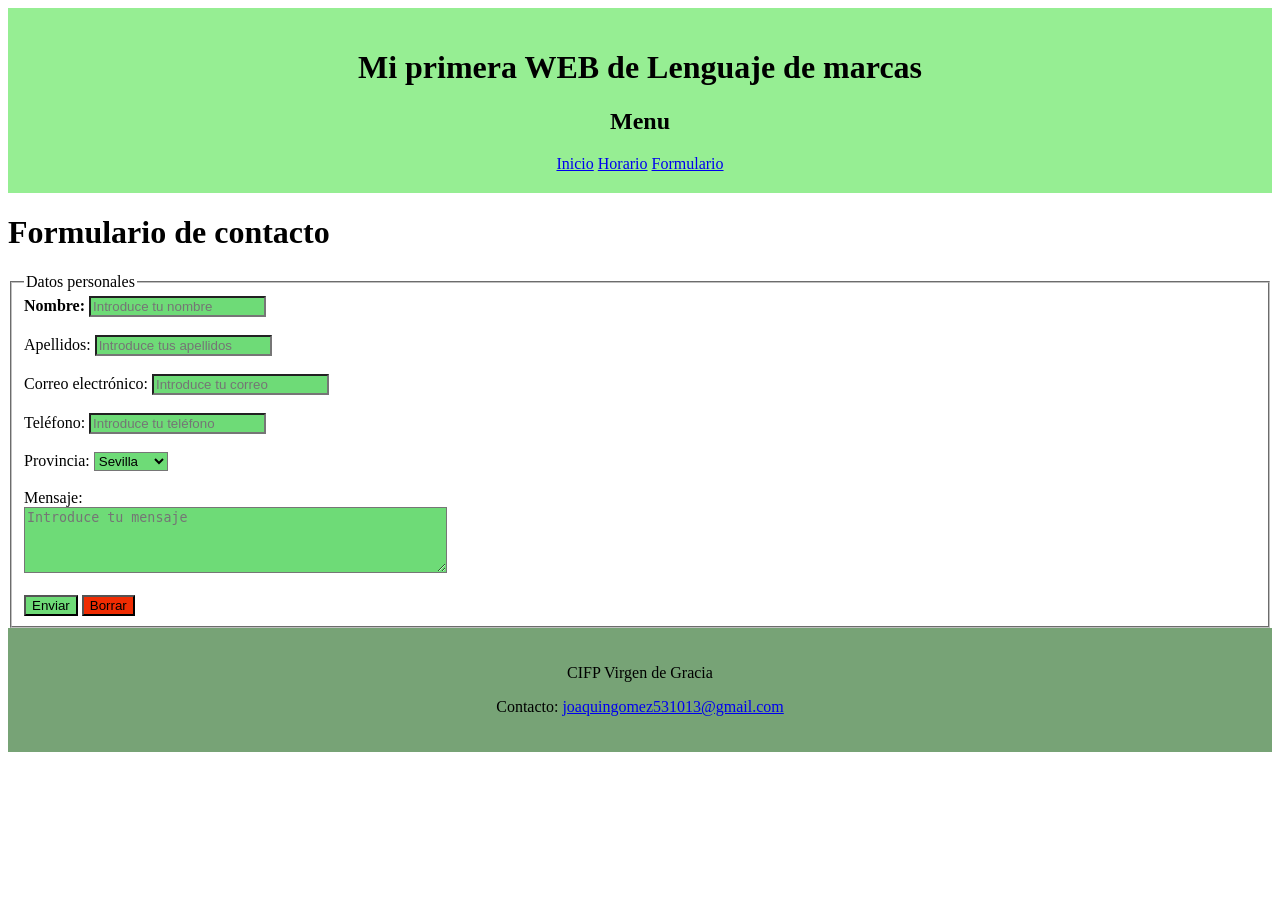
==== formulario.html @ 25d96602 "Primera versión de la web" ====
<!DOCTYPE html>
<html lang="es">
<head>
    <link rel="stylesheet" href="css/Estilo.css">
    <meta charset="UTF-8">

    <title>Formulario</title>
</head>
<body>
    <header>
    <h1><center>Mi primera WEB de Lenguaje de marcas</h1>
    <h2><center>Menu</h2>
    <nav><center>
        <a href="index.html">Inicio</a>
        <a href="horario.html">Horario</a>
        <a href="formulario.html">Formulario</a>
    </nav>
    </header>
    <main>
        
        <h1>Formulario de contacto</h1>
        <form>
            <fieldset>
                <legend>Datos personales</legend>
                <strong><label for="nombre">Nombre:</label></strong>
                <input class="nombre" type="text" id="nombre" name="nombre" required placeholder="Introduce tu nombre"><br><br>

                <label for="apellidos">Apellidos:</label>
                <input class="nombre" type="text" id="apellidos" name="apellidos" required placeholder="Introduce tus apellidos"><br><br>

                <label for="email">Correo electrónico:</label>
                <input class="nombre" type="email" id="email" name="email" required placeholder="Introduce tu correo"><br><br>

                <label for="telefono">Teléfono:</label>
                <input class="nombre" type="tel" id="telefono" name="telefono" placeholder="Introduce tu teléfono"><br><br>

                <label for="provincia">Provincia:</label>
                <select class="nombre" id="provincia" name="provincia">
                    <option value="sevilla">Sevilla</option>
                    <option value="cadiz">Cádiz</option>
                    <option value="cordoba">Córdoba</option>
                    <option value="huelva">Huelva</option>
                    <option value="jaen">Jaén</option>
                    <option value="malaga">Málaga</option>
                    <option value="granada">Granada</option>
                    <option value="almeria">Almería</option>

                </select><br><br>

                <label for="mensaje">Mensaje:</label><br>
                <textarea class="nombre" id="mensaje" name="mensaje" rows="4" cols="50" placeholder="Introduce tu mensaje"></textarea><br><br>

                
                <input class="nombre" type="submit" value="Enviar">
        
                <input class="borrar" type="reset" value="Borrar">    
            </fieldset>
        </form>
    </main>
    <footer>
        <p>CIFP Virgen de Gracia</p>
        <p>
            Contacto:
            <a href="mailto:joaquingomez531013@gmail.com">
            joaquingomez531013@gmail.com</a>
        </p>
    </footer>

</body>
</html>
---- css/Estilo.css ----
header{
    background-color: #96ee93;
    padding: 20px;
}

footer{
    background-color: #77a376;
    padding: 20px;
    text-align: center;
}

table{
    border-collapse: collapse;
    width: 100%;
}

thead, th, td{
    border: 1px solid #e4c76a;
    padding: 8px;
    text-align: left;
    text-align: center;
}

tbody {
    font-family: Arial, sans-serif;
    margin: 0px;
    padding: 0px;
}

.fdh {
    background-color: #27dfc0;
}

.ldm {
    background-color: #1281ad;
}

.ipe {
    background-color: #7c46b9;
}

.ar {
    background-color: #c51df0;
}

.ing {
    background-color: #f0e51d;
}

.iso {
    background-color: #0ee42a;
}

.sost {
    background-color: #f59c02;
}

.bd {
    background-color: #f02c02;
}

.proy {
    background-color: #1202f0;
}

.digi {
    background-color: #f33ea8;
}

.hora {
    background-color: #aa5858;
}

.nombre {
    background-color: #6edb77;
}

.borrar {
    background-color: #f02c02;
    color: rgb(0, 0, 0)
}
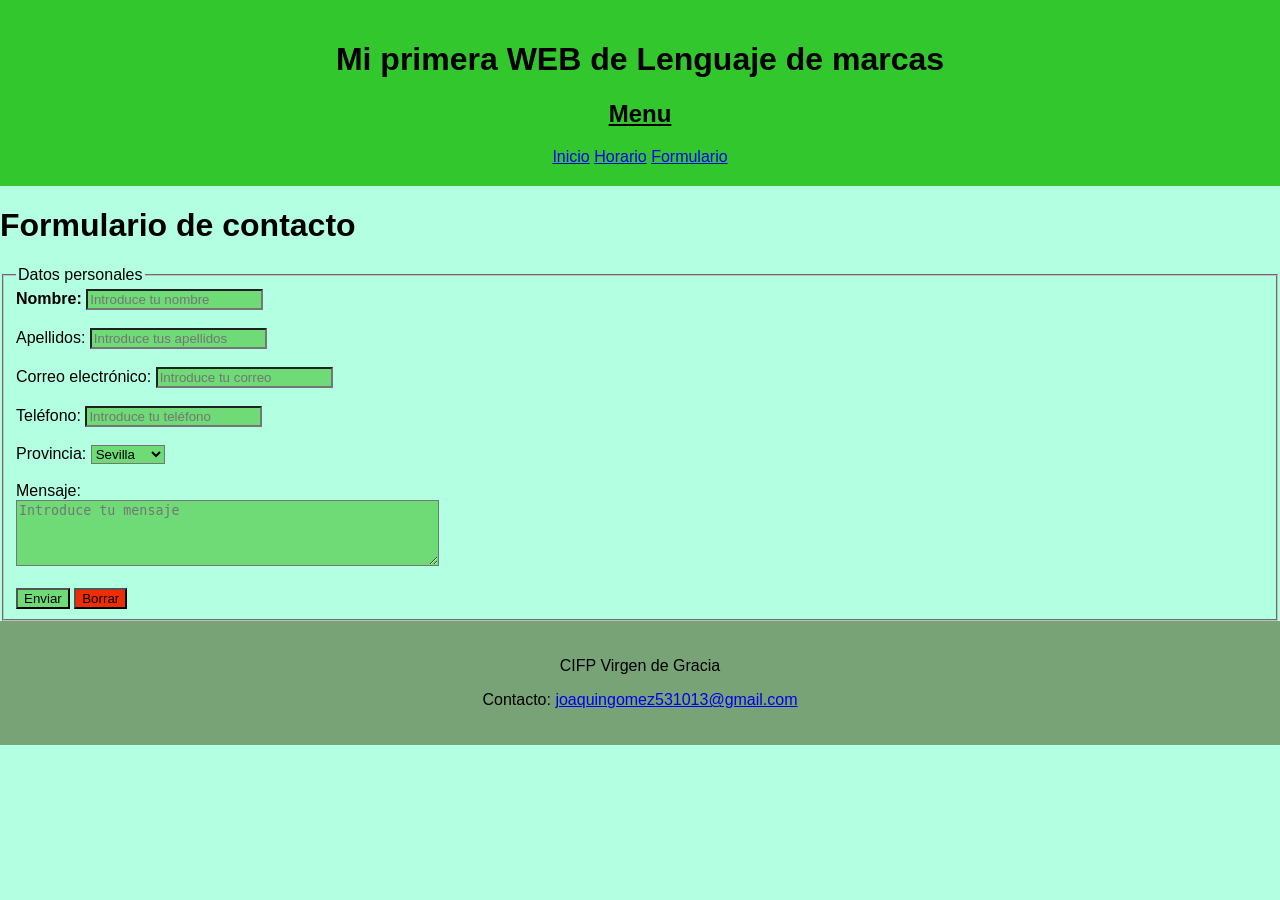
==== commit f1049742: "Actualizacion" ====
--- a/formulario.html
+++ b/formulario.html
@@ -1,7 +1,7 @@
 <!DOCTYPE html>
 <html lang="es">
 <head>
-    <link rel="stylesheet" href="css/Estilo.css">
+    <link rel="stylesheet" href="css/estilo.css">
     <meta charset="UTF-8">
 
     <title>Formulario</title>
@@ -9,7 +9,7 @@
 <body>
     <header>
     <h1><center>Mi primera WEB de Lenguaje de marcas</h1>
-    <h2><center>Menu</h2>
+    <h2><center><u>Menu</u></h2>
     <nav><center>
         <a href="index.html">Inicio</a>
         <a href="horario.html">Horario</a>
--- a/css/estilo.css
+++ b/css/estilo.css
@@ -0,0 +1,95 @@
+header{
+    background-color: #32c72d;
+    padding: 20px;
+}
+
+footer{
+    background-color: #77a376;
+    padding: 20px;
+    text-align: center;
+}
+
+body{
+    background-color: #b3ffe2;
+    font-family: Arial, sans-serif;
+    margin: 0px;
+    padding: 0px;
+}
+
+table{
+    border-collapse: collapse;
+    width: 100%;
+}
+
+main{
+    img{
+        display: block;
+        max-width: 35%;
+    }
+}
+
+thead, th, td{
+    border: 1px solid #ffffff;
+    padding: 8px;
+    text-align: left;
+    text-align: center;
+}
+
+tbody {
+    font-family: Arial, sans-serif;
+    margin: 0px;
+    padding: 0px;
+}
+
+.fdh {
+    background-color: #27dfc0;
+}
+
+.ldm {
+    background-color: #1281ad;
+}
+
+.ipe {
+    background-color: #7c46b9;
+}
+
+.ar {
+    background-color: #c51df0;
+}
+
+.ing {
+    background-color: #f0e51d;
+}
+
+.iso {
+    background-color: #0ee42a;
+}
+
+.sost {
+    background-color: #f59c02;
+}
+
+.bd {
+    background-color: #f02c02;
+}
+
+.proy {
+    background-color: #1202f0;
+}
+
+.digi {
+    background-color: #f33ea8;
+}
+
+.hora {
+    background-color: #aa5858;
+}
+
+.nombre {
+    background-color: #6edb77;
+}
+
+.borrar {
+    background-color: #f02c02;
+    color: rgb(0, 0, 0)
+}
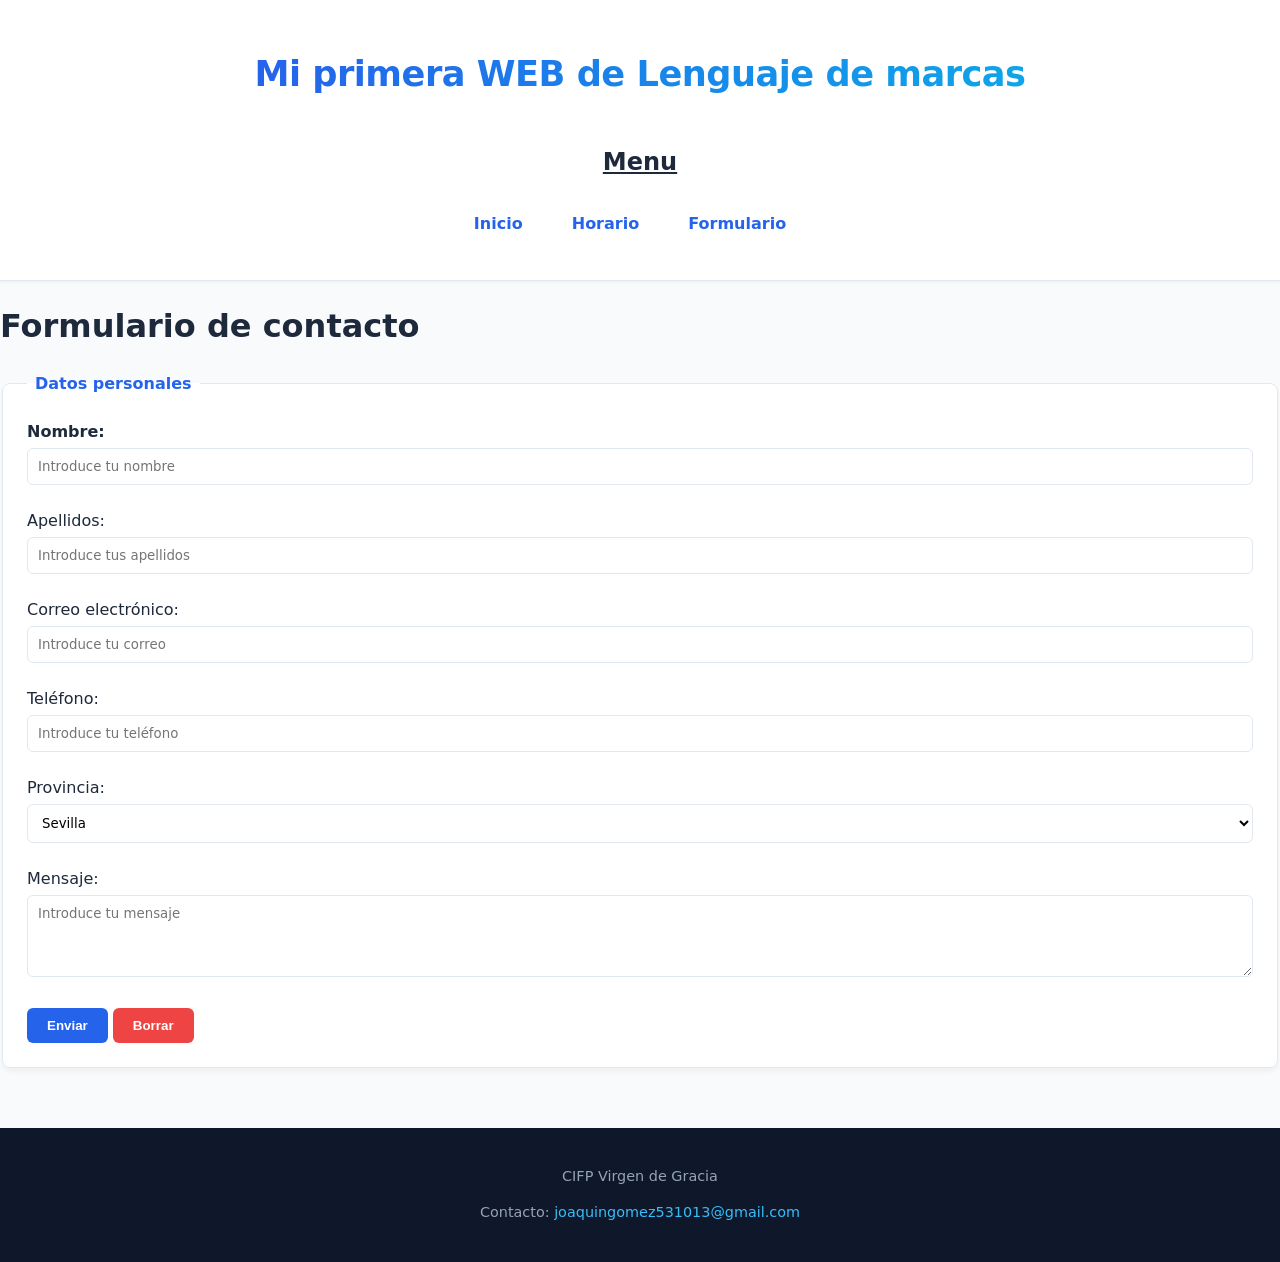
==== commit efc15064: "Fix stylesheet link in formulario.html" ====
--- a/formulario.html
+++ b/formulario.html
@@ -1,7 +1,7 @@
 <!DOCTYPE html>
 <html lang="es">
 <head>
-    <link rel="stylesheet" href="css/estilo.css">
+    <link rel="stylesheet" href="estilo.css">
     <meta charset="UTF-8">
 
     <title>Formulario</title>
@@ -67,4 +67,4 @@
     </footer>
 
 </body>
-</html>+</html>
--- a/estilo.css
+++ b/estilo.css
@@ -0,0 +1,228 @@
+:root {
+    --primary: #2563eb;
+    --primary-hover: #1d4ed8;
+    --bg-main: #f8fafc;
+    --bg-header: #ffffff;
+    --text-main: #1e293b;
+    --text-muted: #64748b;
+    --border-color: #e2e8f0;
+}
+
+body {
+    background-color: var(--bg-main);
+    color: var(--text-main);
+    font-family: 'Segoe UI', system-ui, -apple-system, sans-serif;
+    margin: 0;
+    padding: 0;
+    line-height: 1.5;
+}
+
+header {
+    background-color: var(--bg-header);
+    padding: 24px 32px;
+    border-bottom: 1px solid var(--border-color);
+    box-shadow: 0 1px 3px rgba(0, 0, 0, 0.05);
+    
+    display: flex;
+    flex-direction: column;
+    align-items: center;
+    text-align: center;
+}
+
+header h1 {
+    background: linear-gradient(90deg, var(--primary), #0ea5e9);
+    -webkit-background-clip: text;
+    -webkit-text-fill-color: transparent;
+    font-size: 2.2rem;
+    letter-spacing: -0.5px;
+}
+
+header h2:nth-of-type(2) {
+    border-top: 2px solid var(--border-color);
+    padding-top: 20px;
+    margin-top: 20px;
+    width: 80%; 
+    margin-left: auto;
+    margin-right: auto;
+}
+
+nav {
+    display: flex;
+    flex-wrap: wrap;
+    justify-content: center;
+    gap: 12px;
+    margin: 12px 0 20px 0;
+}
+
+nav a {
+    color: var(--primary);
+    text-decoration: none;
+    font-weight: 600;
+    margin: 0;
+    padding: 6px 14px;
+    border-radius: 6px;
+    transition: background-color 0.2s;
+}
+
+header ul {
+    list-style: none;
+    padding: 0;
+    display: flex;
+    flex-wrap: wrap;
+    justify-content: center;
+    gap: 10px;
+    margin-top: 12px;
+}
+
+header li {
+    background-color: #eff6ff;
+    color: var(--primary);
+    border: 1px solid #bfdbfe;
+    padding: 6px 14px;
+    border-radius: 20px;
+    font-size: 0.85rem;
+    font-weight: 600;
+}
+
+nav {
+    margin-top: 12px;
+}
+
+nav a {
+    color: var(--primary);
+    text-decoration: none;
+    font-weight: 600;
+    margin-right: 20px;
+    padding: 6px 12px;
+    border-radius: 6px;
+    transition: background-color 0.2s;
+}
+
+nav a:hover {
+    background-color: #eff6ff;
+}
+
+main figure {
+    display: flex;
+    flex-direction: column;
+    align-items: center;
+    margin: 0 auto;
+}
+
+main img {
+    margin: 0 auto;
+}
+
+/* Tablas y Horarios */
+table {
+    border-collapse: collapse;
+    width: 100%;
+    background-color: #ffffff;
+    border-radius: 8px;
+    overflow: hidden;
+    box-shadow: 0 4px 6px -1px rgba(0, 0, 0, 0.05);
+}
+
+thead, th, td {
+    border: 1px solid var(--border-color);
+    padding: 12px 8px;
+    text-align: center;
+    font-size: 0.9rem;
+}
+
+tbody td:not(.hora) {
+    transition: transform 0.15s ease, filter 0.15s ease;
+}
+
+tbody td:not(.hora):hover {
+    transform: scale(1.03);
+    filter: brightness(0.95);
+    cursor: default;
+    box-shadow: 0 2px 8px rgba(0,0,0,0.1);
+}
+
+.fdh { background-color: #e0f2fe; color: #0369a1; }
+.ldm { background-color: #fae8ff; color: #86198f; }
+.ipe { background-color: #f3e8ff; color: #6b21a8; }
+.ar  { background-color: #ccfbf1; color: #0f766e; }
+.ing { background-color: #fef9c3; color: #854d0e; }
+.iso { background-color: #dcfce7; color: #166534; }
+.sost{ background-color: #ffedd5; color: #9a3412; }
+.bd  { background-color: #fee2e2; color: #991b1b; }
+.proy{ background-color: #e0e7ff; color: #3730a3; }
+.digi{ background-color: #fce7f3; color: #9d174d; }
+.hora{ background-color: #f1f5f9; color: #475569; font-weight: 600; }
+.nombre { background-color: #ffffff; }
+
+/* Formularios */
+fieldset {
+    background-color: #ffffff;
+    border: 1px solid var(--border-color);
+    border-radius: 8px;
+    padding: 24px;
+    box-shadow: 0 4px 6px -1px rgba(0, 0, 0, 0.05);
+}
+
+legend {
+    font-weight: 600;
+    color: var(--primary);
+    padding: 0 8px;
+}
+
+input[type="text"],
+input[type="email"],
+input[type="tel"],
+select,
+textarea {
+    width: 100%;
+    padding: 10px;
+    border: 1px solid var(--border-color);
+    border-radius: 6px;
+    box-sizing: border-box;
+    font-family: inherit;
+    margin-top: 4px;
+}
+
+input[type="submit"] {
+    background-color: var(--primary);
+    color: white;
+    border: none;
+    padding: 10px 20px;
+    border-radius: 6px;
+    cursor: pointer;
+    font-weight: 600;
+    transition: background-color 0.2s;
+}
+
+input[type="submit"]:hover {
+    background-color: var(--primary-hover);
+}
+
+.borrar {
+    background-color: #ef4444;
+    color: white;
+    border: none;
+    padding: 10px 20px;
+    border-radius: 6px;
+    cursor: pointer;
+    font-weight: 600;
+    transition: background-color 0.2s;
+}
+
+.borrar:hover {
+    background-color: #dc2626;
+}
+
+footer {
+    background-color: #0f172a;
+    color: #94a3b8;
+    padding: 24px;
+    text-align: center;
+    margin-top: 60px;
+    font-size: 0.9rem;
+}
+
+footer a {
+    color: #38bdf8;
+    text-decoration: none;
+}
